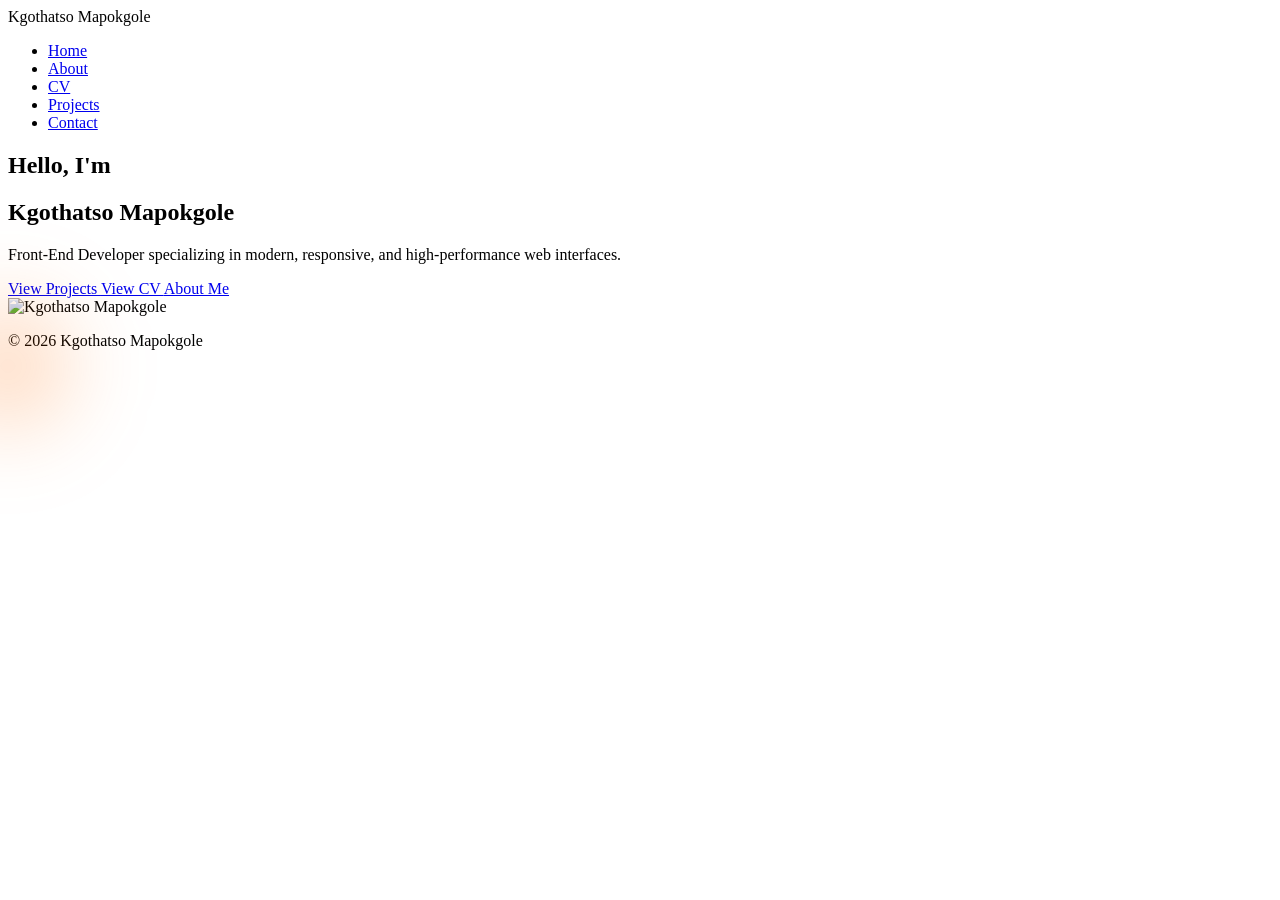
==== index.html @ 27212d20 "First commit on this repository something went wrong wit the last one" ====
<!DOCTYPE html>
<html lang="en">

<head>
    <meta charset="UTF-8">
    <title>Kgothatso Mapokgole | Front-End Developer</title>
    <meta name="viewport" content="width=device-width, initial-scale=1.0">

    <!-- Main Stylesheet -->
    <link rel="stylesheet" href="css/styles.css">

    <!-- Google Font -->
    <link href="https://fonts.googleapis.com/css2?family=Poppins:wght@300;400;600&display=swap" rel="stylesheet">
</head>

<body>

<!-- Navigation -->
<header class="header">
    <nav class="nav container">

        <div class="logo">
            Kgothatso Mapokgole
        </div>

        <ul class="nav-links">
            <li><a class="active" href="index.html">Home</a></li>
            <li><a href="about.html">About</a></li>
            <li><a href="cv.html">CV</a></li>
            <li><a href="portfolio.html">Projects</a></li>
            <li><a href="contact.html">Contact</a></li>
        </ul>

    </nav>
</header>

<!-- Hero Section -->
<section class="hero">

    <div class="container hero-grid">

        <!-- Text Content -->
        <div class="hero-text">

            <h1>Hello, I'm</h1>
            <h2 class="highlight">Kgothatso Mapokgole</h2>

            <p>
                Front-End Developer specializing in modern, responsive,
                and high-performance web interfaces.
            </p>

            <div class="hero-buttons">

                <a href="portfolio.html" class="btn btn-projects">
                    View Projects
                </a>

                <a href="cv.html" class="btn btn-cv">
                    View CV
                </a>

                <a href="about.html" class="btn btn-cv">
                    About Me
                </a>

            </div>

        </div>

        <!-- Profile Image -->
        <div class="hero-image">
            <div class="image-frame">
                <img src="images/profile.jpg" alt="Kgothatso Mapokgole">
            </div>
        </div>

    </div>

</section>

<!-- Footer -->
<footer class="footer">

    <div class="container footer-content">
        <p>© 2026 Kgothatso Mapokgole</p>
    </div>

</footer>

<script src="js/script.js"></script>
</body>
</html>
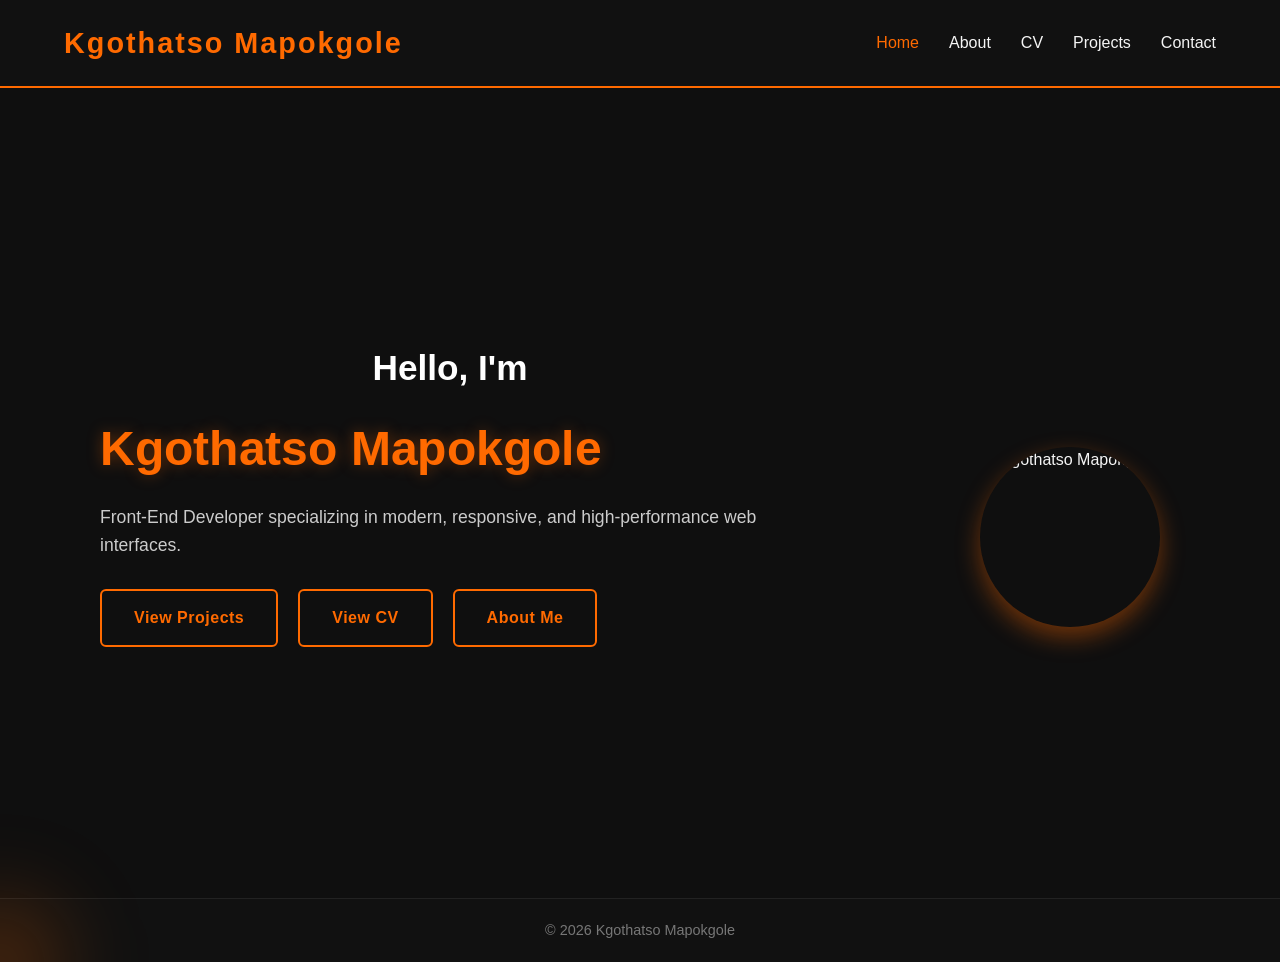
==== commit 5c68cd6a: "Css link issue fixed" ====
--- a/index.html
+++ b/index.html
@@ -7,7 +7,7 @@
     <meta name="viewport" content="width=device-width, initial-scale=1.0">
 
     <!-- Main Stylesheet -->
-    <link rel="stylesheet" href="css/styles.css">
+    <link rel="stylesheet" href="CSS/Styles.css">
 
     <!-- Google Font -->
     <link href="https://fonts.googleapis.com/css2?family=Poppins:wght@300;400;600&display=swap" rel="stylesheet">
--- a/CSS/Styles.css
+++ b/CSS/Styles.css
@@ -0,0 +1,475 @@
+/* ===============================
+   GLOBAL RESET
+================================= */
+* {
+    margin: 0;
+    padding: 0;
+    box-sizing: border-box;
+}
+
+body {
+    font-family: "Poppins", sans-serif;
+    background-color: #0f0f0f;
+    color: #f5f5f5;
+    line-height: 1.6;
+    text-align: center;
+    transition: opacity 0.4s ease;
+}
+
+/* ===============================
+   CONTAINER
+================================= */
+.container {
+    width: 90%;
+    max-width: 1200px;
+    margin: auto;
+    position: relative;
+}
+
+/* ===============================
+   HEADER / NAVBAR
+================================= */
+header {
+    background-color: #111;
+    border-bottom: 2px solid #ff6a00;
+    position: sticky;
+    top: 0;
+    z-index: 1000;
+}
+
+nav {
+    display: flex;
+    justify-content: space-between;
+    align-items: center;
+    padding: 20px 0;
+}
+
+.logo {
+    font-size: 1.8rem;
+    font-weight: 700;
+    color: #ff6a00;
+    letter-spacing: 2px;
+}
+
+.nav-links {
+    list-style: none;
+    display: flex;
+    gap: 30px;
+}
+
+.nav-links a {
+    text-decoration: none;
+    color: #f5f5f5;
+    font-weight: 500;
+    position: relative;
+    transition: 0.3s ease;
+}
+
+.nav-links a:hover,
+.nav-links a.active {
+    color: #ff6a00;
+}
+
+.nav-links a::after {
+    content: "";
+    position: absolute;
+    width: 0;
+    height: 2px;
+    background: #ff6a00;
+    left: 0;
+    bottom: -5px;
+    transition: 0.3s;
+}
+
+.nav-links a:hover::after {
+    width: 100%;
+}
+
+/* ===============================
+   HERO SECTION
+================================= */
+.hero {
+    min-height: 90vh;
+    display: flex;
+    align-items: center;
+    justify-content: flex-start;
+    position: relative; /* allows bottom-right positioning */
+    padding: 40px;
+}
+
+.hero-text {
+    max-width: 700px;
+    text-align: left;
+}
+
+.hero-text h1 {
+    font-size: 2.2rem;
+    color: #fff;
+    text-align: center;
+}
+
+.hero-text h2 {
+    font-size: 3rem;
+    margin: 15px 0;
+    color: #ff6a00;
+    text-shadow: 0 0 15px rgba(255,106,0,0.35);
+}
+
+.hero-text p {
+    font-size: 1.1rem;
+    margin-bottom: 30px;
+    color: #ccc;
+}
+
+/* ===============================
+   HERO LETTER ENTRANCE ANIMATION
+================================= */
+.hero-text h2 span {
+    display: inline-block;
+    opacity: 0;
+    transform: translateY(40px) scale(0.8);
+    animation: heroLetterReveal 4s forwards;
+}
+
+@keyframes heroLetterReveal {
+    0% {
+        opacity: 0;
+        transform: translateY(40px) scale(0.8);
+        filter: blur(6px);
+    }
+    60% {
+        opacity: 1;
+        transform: translateY(-6px) scale(1.05);
+        filter: blur(0);
+    }
+    100% {
+        opacity: 1;
+        transform: translateY(0) scale(1);
+    }
+}
+
+/* ===============================
+   HERO BUTTONS
+================================= */
+.hero-buttons {
+    display: flex;
+    gap: 20px;
+    flex-wrap: wrap;
+}
+
+.btn {
+    position: relative;
+    display: inline-block;
+    padding: 14px 32px;
+    text-decoration: none;
+    font-weight: 600;
+    border-radius: 6px;
+    overflow: hidden;
+    letter-spacing: 0.5px;
+    transition: all 0.35s ease;
+}
+
+.btn-projects {
+    border: 2px solid #ff6a00;
+    color: #ff6a00;
+    background: transparent;
+}
+
+.btn-projects:hover {
+    background: #ff8c1a;
+    transform: translateY(-3px);
+    box-shadow: 0 10px 25px rgba(255,106,0,0.4);
+}
+
+.btn-cv {
+    border: 2px solid #ff6a00;
+    color: #ff6a00;
+    background: transparent;
+}
+
+.btn-cv:hover {
+    background: #ff6a00;
+    color: #fff;
+    transform: translateY(-3px);
+    box-shadow: 0 10px 25px rgba(255,106,0,0.4);
+}
+
+.btn::before {
+    content: "";
+    position: absolute;
+    top: 0;
+    left: -75%;
+    width: 50%;
+    height: 100%;
+    background: rgba(255,255,255,0.2);
+    transform: skewX(-25deg);
+    transition: 0.6s;
+}
+
+.btn:hover::before {
+    left: 130%;
+}
+
+/* ===============================
+   HERO IMAGE - BOTTOM RIGHT, CIRCLE
+================================= */
+.hero-image {
+    position: absolute;
+    bottom: 20px;
+    right: 20px;
+    width: 180px;
+    height: 180px;
+    border-radius: 50%; /* circle */
+    overflow: hidden;
+    box-shadow: 0 10px 25px rgba(255,106,0,0.4);
+    transition: transform 0.3s ease;
+    z-index: 50;
+}
+
+.hero-image img {
+    width: 100%;
+    height: 100%;
+    object-fit: cover;
+    display: block;
+}
+
+.hero-image:hover {
+    transform: scale(1.05);
+}
+
+/* ===============================
+   ABOUT / SKILLS
+================================= */
+.about-preview {
+    padding: 80px 0;
+}
+
+.section-title {
+    font-size: 2rem;
+    margin-bottom: 40px;
+    position: relative;
+}
+
+.section-title::after {
+    content: "";
+    width: 80px;
+    height: 3px;
+    background: #ff6a00;
+    display: block;
+    margin: 10px auto 0;
+}
+
+.about-grid {
+    display: grid;
+    grid-template-columns: 1fr;
+    gap: 30px;
+    text-align: left;
+}
+
+.about-card p {
+    margin-bottom: 15px;
+    color: #ccc;
+    line-height: 1.5;
+}
+
+.skills-card {
+    margin-top: 30px;
+}
+
+.skills-card h3 {
+    margin-bottom: 20px;
+    color: #ff6a00;
+}
+
+.skills-list {
+    display: flex;
+    flex-wrap: wrap;
+    gap: 12px;
+}
+
+.skills-list span {
+    padding: 8px 16px;
+    border-radius: 20px;
+    border: 1px solid #ff6a00;
+    background: #111;
+    color: #f5f5f5;
+    font-weight: 500;
+    transition: all 0.3s ease;
+}
+
+.skills-list span:hover {
+    transform: translateY(-3px);
+    color: #ff6a00;
+    font-weight: 600;
+}
+
+/* ===============================
+   PROJECT CARDS & CV ARTICLES
+================================= */
+.projects,
+main section {
+    display: grid;
+    grid-template-columns: repeat(auto-fit, minmax(280px, 1fr));
+    gap: 30px;
+    padding: 80px 0;
+    text-align: center;
+}
+
+.projects > h1 {
+    text-align: center;
+    width: 100%;
+    margin-bottom: 40px;
+}
+
+.project-card,
+main section article {
+    background: #1a1a1a;
+    padding: 25px;
+    border-radius: 12px;
+    border: 1px solid transparent;
+    transition: transform 0.3s ease, box-shadow 0.3s ease, border 0.3s ease;
+    cursor: pointer;
+    opacity: 0;
+    transform: translateY(40px);
+}
+
+.project-card:hover,
+main section article:hover {
+    border: 1px solid #ff6a00;
+    transform: translateY(-10px);
+    box-shadow: 0 15px 35px rgba(255,106,0,0.4);
+}
+
+.project-card h2,
+main section article h2 {
+    margin-bottom: 10px;
+    color: #ff6a00;
+    align-self: center;
+}
+
+.project-card p,
+main section article p,
+main section article ul {
+    color: #ccc;
+    font-size: 0.95rem;
+    margin-bottom: 10px;
+}
+
+/* ===============================
+   CONTACT FORM
+================================= */
+#contact-form {
+    display: flex;
+    flex-direction: column;
+    gap: 15px;
+    margin: 40px auto;
+    max-width: 600px;
+    text-align: left;
+}
+
+#contact-form label {
+    font-weight: 500;
+    color: #ff6a00;
+    margin-bottom: 5px;
+}
+
+#contact-form input,
+#contact-form textarea {
+    padding: 12px 15px;
+    border-radius: 6px;
+    border: 1px solid #333;
+    background: #111;
+    color: #f5f5f5;
+    font-size: 1rem;
+    outline: none;
+    transition: all 0.3s ease;
+}
+
+#contact-form input:focus,
+#contact-form textarea:focus {
+    border: 1px solid #ff6a00;
+}
+
+#contact-form button {
+    background: #ff6a00;
+    color: #fff;
+    border: none;
+    padding: 14px 25px;
+    border-radius: 6px;
+    font-weight: 600;
+    cursor: pointer;
+    transition: all 0.3s ease;
+}
+
+#contact-form button:hover {
+    background: #ff8c1a;
+    transform: translateY(-2px);
+    box-shadow: 0 5px 15px rgba(255,106,0,0.4);
+}
+
+#form-message {
+    margin-top: 10px;
+    font-size: 0.9rem;
+    color: #ff6a00;
+}
+
+/* ===============================
+   CURSOR GLOW
+================================= */
+.cursor-glow {
+    position: fixed;
+    width: 180px;
+    height: 180px;
+    border-radius: 50%;
+    pointer-events: none;
+    background: radial-gradient(circle, rgba(255,106,0,0.35) 0%, rgba(255,106,0,0.15) 40%, rgba(255,106,0,0.05) 60%, transparent 70%);
+    transform: translate(-50%, -50%);
+    z-index: 0;
+    filter: blur(40px);
+    transition: transform 0.08s linear;
+}
+
+/* ===============================
+   FOOTER
+================================= */
+footer {
+    background: #111;
+    text-align: center;
+    padding: 20px;
+    border-top: 1px solid #222;
+    color: #777;
+    font-size: 0.9rem;
+}
+
+/* ===============================
+   RESPONSIVE
+================================= */
+@media(max-width:1024px){
+    .hero-image {
+        width: 150px;
+        height: 150px;
+    }
+}
+
+@media(max-width:768px){
+    .nav-links {
+        gap: 15px;
+    }
+
+    .hero-text h2{
+        font-size:2.2rem;
+    }
+
+    .hero-buttons{
+        flex-direction: column;
+        gap: 15px;
+    }
+
+    .skills-list {
+        justify-content: center;
+    }
+
+    #contact-form {
+        width: 90%;
+    }
+}
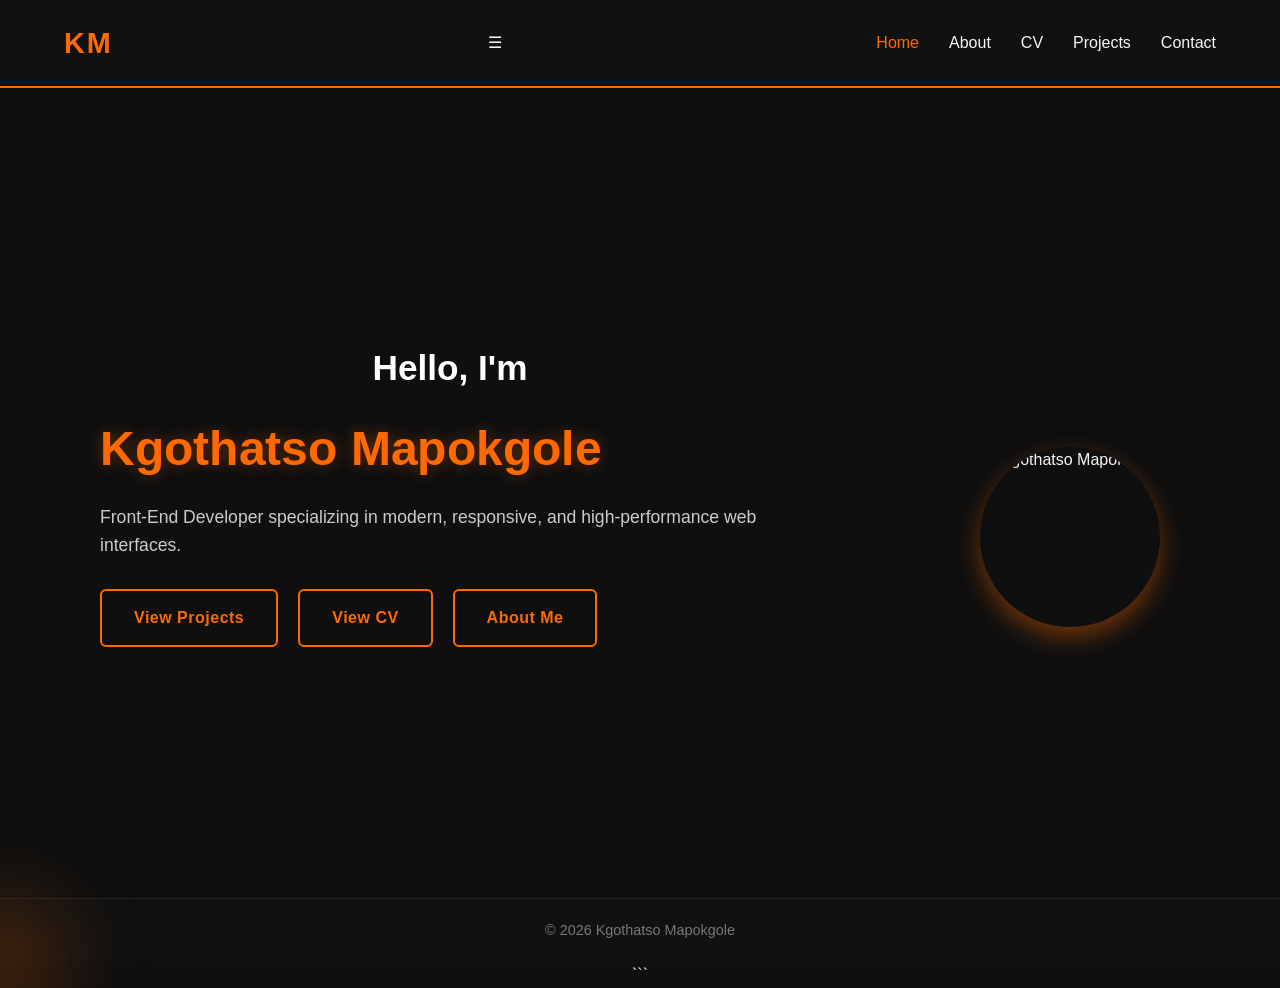
==== commit 49313291: "Add mobile menu button to index.html" ====
--- a/index.html
+++ b/index.html
@@ -20,7 +20,12 @@
     <nav class="nav container">
 
         <div class="logo">
-            Kgothatso Mapokgole
+            KM
+        </div>
+
+        <!-- Mobile Menu Button -->
+        <div class="menu-toggle">
+            ☰
         </div>
 
         <ul class="nav-links">
@@ -90,4 +95,5 @@
 
 <script src="js/script.js"></script>
 </body>
-</html>+</html>
+```
